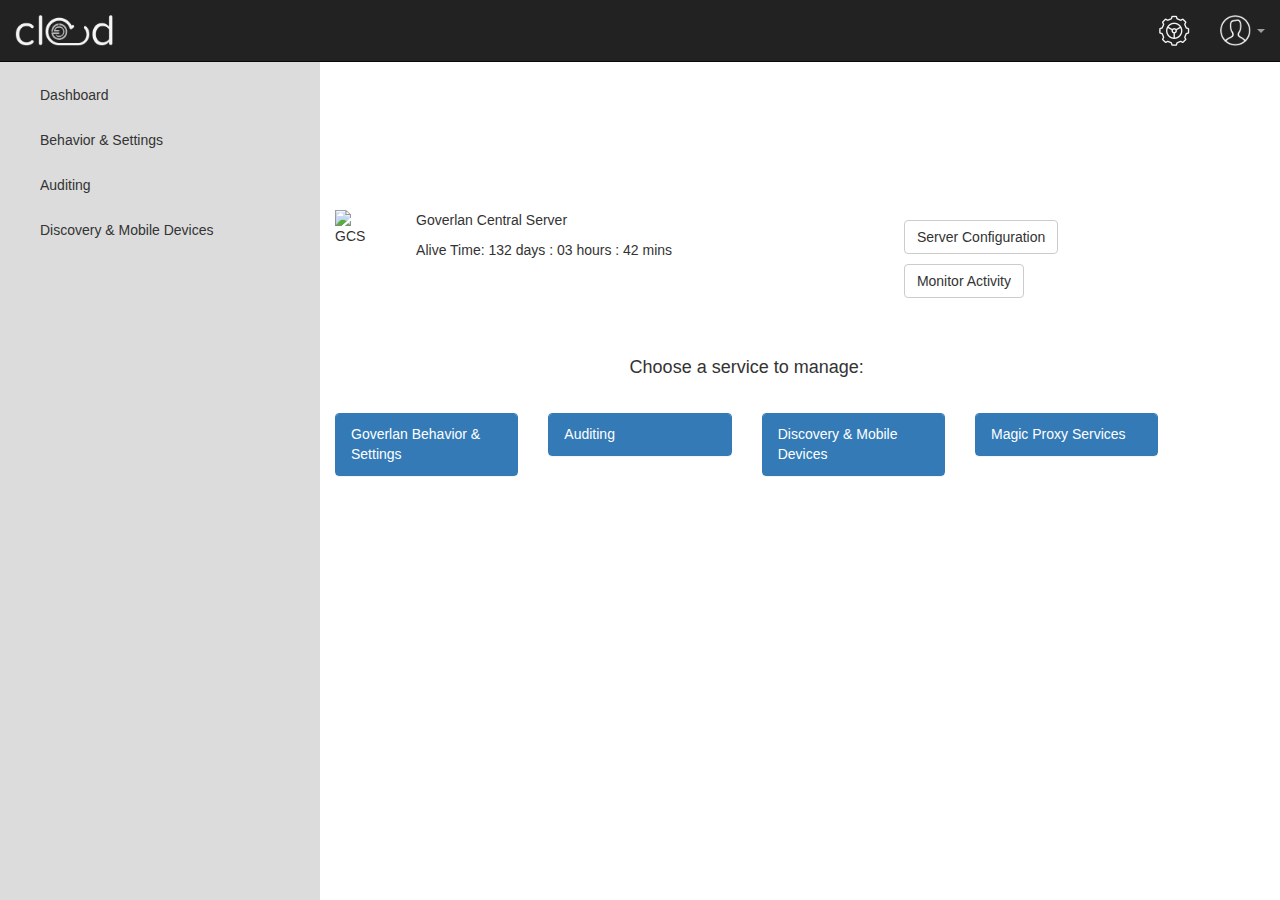
==== index.html @ 88a51dd7 "initial commit" ====
<!DOCTYPE html>
<html lang="en">
    <head>
        <meta charset="utf-8">
        <meta http-equiv="X-UA-Compatible" content="IE=edge">
        <meta name="viewport" content="width=device-width, initial-scale=1">
        <title>Goverlan Cloud | Home</title>

        <!-- BOOTSTRAP CSS -->
        <link rel="stylesheet" type="text/css" href="//maxcdn.bootstrapcdn.com/bootstrap/3.3.4/css/bootstrap.min.css"> 
        <!-- CUSTOM CSS -->
        <link rel="stylesheet" type="text/css" href="css/custom.css">
    </head>
<!-- END HEADER -->
    <body>
        <nav class="navbar navbar-inverse navbar-fixed-top">
          <div class="container-fluid">
            <!-- Brand and toggle get grouped for better mobile display -->
            <div class="navbar-header">
              <button type="button" class="navbar-toggle collapsed" data-toggle="collapse" data-target="#bs-example-navbar-collapse-1" aria-expanded="false">
                <span class="sr-only">Toggle navigation</span>
                <span class="icon-bar"></span>
                <span class="icon-bar"></span>
                <span class="icon-bar"></span>
              </button>
              <a class="navbar-brand" href="#"><img src="img/cloud.png" height="31" alt="cloud" /></a>
            </div>

            <!-- Collect the nav links, forms, and other content for toggling -->
            <div class="collapse navbar-collapse" id="bs-example-navbar-collapse-1">
              <ul class="nav navbar-nav">
                <li class="hidden-lg hidden-md hidden-sm"><a href="index.html">Dashboard <span class="sr-only">(current)</span></a></li>
                <li class="hidden-lg hidden-md hidden-sm"><a href="#">Behavior &amp; Settings</a></li>
                <li class="hidden-lg hidden-md hidden-sm"><a href="#">Auditing</a></li>
                <li class="hidden-lg hidden-md hidden-sm"><a href="#">Discovery &amp; Mobile Devices</a></li>
              </ul>
              <ul class="nav navbar-nav navbar-right">
                <li><a href="#"><img src="img/settings.png" height="31" alt="settings" /></a></li>
                <li class="dropdown">
                    <a href="#" class="dropdown-toggle" data-toggle="dropdown" role="button" aria-haspopup="true" aria-expanded="false"><img src="img/avatar.png" height="31" alt="user" /> <span class="caret"></span></a>
                    <ul class="dropdown-menu">
                        <li><a href="#">Action</a></li>
                        <li><a href="#">Another action</a></li>
                    </ul>
                </li>
              </ul>
            </div><!-- /.navbar-collapse -->
          </div><!-- /.container-fluid -->
        </nav>
        <!-- END MENU NAV -->
        
        <div class="container-fluid margin-top-50"> <!-- WRAPPER -->
            <div class="row margin-top-10">
                <div class="col-sm-3 sidebar hidden-xs">
                    <ul>
                        <li><a href="index.html">Dashboard <span class="sr-only">(current)</span></a></li>
                        <li><a href="#">Behavior &amp; Settings</a></li>
                        <li><a href="#">Auditing</a></li>
                        <li><a href="#">Discovery &amp; Mobile Devices</a></li>
                    </ul>
                </div>
                <div class="col-sm-8 col-sm-offset-3">
                    <div class="row margin-top-150">
                        <div class="col-sm-6">
                            <div class="row">
                                <div class="col-xs-2"><img src="//www.goverlan.com/img/gcs/icon-gcs-75.png" width="60" height="60" alt="GCS" /></div>
                                <div class="col-xs-9 margin-left-10">
                                    <p>Goverlan Central Server</p>
                                    <p>Alive Time: 132 days : 03 hours : 42 mins</p>
                                </div>
                            </div>
                        </div>
                        <div class="col-sm-4 col-sm-offset-2">
                            <a href="gcs-configuration.html" class="btn btn-default margin-top-10">Server Configuration</a>
                            <br />
                            <a href="#" class="btn btn-default margin-top-10">Monitor Activity</a>
                        </div>
                    </div>
                    <div class="row center margin-top-50">
                        <h4>Choose a service to manage:</h4>
                    </div>
                    <div class="row margin-top-25">
                        <div class="col-sm-3">
                            <div class="panel panel-primary">
                              <div class="panel-heading">Goverlan Behavior &amp; Settings</div>
                            </div>
                        </div>
                        <div class="col-sm-3">
                            <div class="panel panel-primary">
                              <div class="panel-heading">Auditing</div>
                            </div>
                        </div>
                        <div class="col-sm-3">
                            <div class="panel panel-primary">
                              <div class="panel-heading">Discovery &amp; Mobile Devices</div>
                            </div>
                        </div>
                        <div class="col-sm-3">
                            <div class="panel panel-primary">
                              <div class="panel-heading">Magic Proxy Services</div>
                            </div>
                        </div>
                    </div>
                </div>
            </div>
        </div>
        
        <!-- jQuery (necessary for Bootstrap's JavaScript plugins) -->
        <script src="https://ajax.googleapis.com/ajax/libs/jquery/1.11.3/jquery.min.js"></script>
        <!-- BOOTSTRAP JS -->
        <script src="https://maxcdn.bootstrapcdn.com/bootstrap/3.3.4/js/bootstrap.min.js"></script>
    </body>
</html>
---- css/custom.css ----
.margin-top-10 {
  margin-top: 10px; }

.margin-bottom-10 {
  margin-bottom: 10px; }

@media (min-width: 768px) {
  .margin-left-10 {
    margin-left: 10px; }

  .margin-right-10 {
    margin-right: 10px; } }
.margin-top-15 {
  margin-top: 15px; }

.margin-bottom-15 {
  margin-bottom: 15px; }

@media (min-width: 768px) {
  .margin-left-15 {
    margin-left: 15px; }

  .margin-right-15 {
    margin-right: 15px; } }
.margin-top-20 {
  margin-top: 20px; }

.margin-bottom-20 {
  margin-bottom: 20px; }

@media (min-width: 768px) {
  .margin-left-20 {
    margin-left: 20px; }

  .margin-right-20 {
    margin-right: 20px; } }
.margin-top-25 {
  margin-top: 25px; }

.margin-bottom-25 {
  margin-bottom: 25px; }

@media (min-width: 768px) {
  .margin-left-25 {
    margin-left: 25px; }

  .margin-right-25 {
    margin-right: 25px; } }
.margin-top-50 {
  margin-top: 50px; }

.margin-bottom-50 {
  margin-bottom: 50px; }

@media (min-width: 768px) {
  .margin-left-50 {
    margin-left: 50px; }

  .margin-right-50 {
    margin-right: 50px; } }
.margin-top-75 {
  margin-top: 75px; }

.margin-bottom-75 {
  margin-bottom: 75px; }

@media (min-width: 768px) {
  .margin-left-75 {
    margin-left: 75px; }

  .margin-right-75 {
    margin-right: 75px; } }
.margin-top-100 {
  margin-top: 100px; }

.margin-bottom-100 {
  margin-bottom: 100px; }

@media (min-width: 768px) {
  .margin-left-100 {
    margin-left: 100px; }

  .margin-right-100 {
    margin-right: 100px; } }
.margin-top-125 {
  margin-top: 125px; }

.margin-bottom-125 {
  margin-bottom: 125px; }

@media (min-width: 768px) {
  .margin-left-125 {
    margin-left: 125px; }

  .margin-right-125 {
    margin-right: 125px; } }
.margin-top-150 {
  margin-top: 150px; }

.margin-bottom-150 {
  margin-bottom: 150px; }

@media (min-width: 768px) {
  .margin-left-150 {
    margin-left: 150px; }

  .margin-right-150 {
    margin-right: 150px; } }
.center {
  margin-left: auto;
  margin-right: auto;
  text-align: center; }

.sidebar {
  background-color: #dcdcdc;
  height: 100%;
  padding: 25px 0 10px 0;
  position: fixed; }
  .sidebar li {
    list-style-type: none;
    margin-bottom: 25px; }
    .sidebar li > a {
      color: #333;
      text-decoration: none; }

@media (max-width: 767px) {
  .sidebar {
    display: none; } }

/*# sourceMappingURL=custom.css.map */
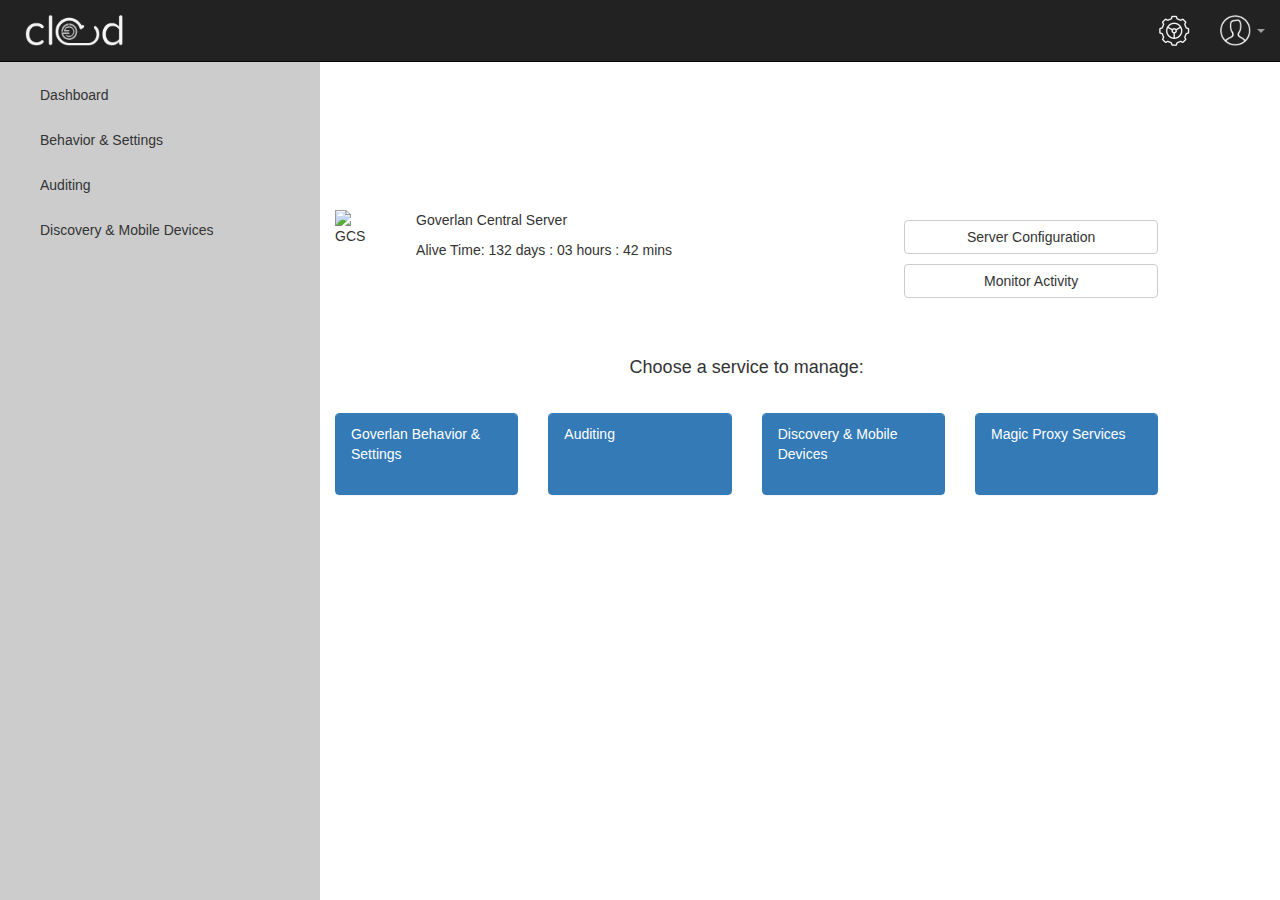
==== commit 6356fe41: "login page and skeleton css" ====
--- a/index.html
+++ b/index.html
@@ -51,7 +51,7 @@
         
         <div class="container-fluid margin-top-50"> <!-- WRAPPER -->
             <div class="row margin-top-10">
-                <div class="col-sm-3 sidebar hidden-xs">
+                <div class="col-sm-3 hidden-xs bootstrap-sidebar">
                     <ul>
                         <li><a href="index.html">Dashboard <span class="sr-only">(current)</span></a></li>
                         <li><a href="#">Behavior &amp; Settings</a></li>
@@ -80,26 +80,34 @@
                         <h4>Choose a service to manage:</h4>
                     </div>
                     <div class="row margin-top-25">
+                        <a href="#">
                         <div class="col-sm-3">
                             <div class="panel panel-primary">
                               <div class="panel-heading">Goverlan Behavior &amp; Settings</div>
                             </div>
                         </div>
+                        </a>
+                        <a href="#">
                         <div class="col-sm-3">
                             <div class="panel panel-primary">
                               <div class="panel-heading">Auditing</div>
                             </div>
                         </div>
+                        </a>
+                        <a href="#">
                         <div class="col-sm-3">
                             <div class="panel panel-primary">
                               <div class="panel-heading">Discovery &amp; Mobile Devices</div>
                             </div>
                         </div>
+                        </a>
+                        <a href="#">
                         <div class="col-sm-3">
                             <div class="panel panel-primary">
                               <div class="panel-heading">Magic Proxy Services</div>
                             </div>
                         </div>
+                        </a>
                     </div>
                 </div>
             </div>
--- a/css/custom.css
+++ b/css/custom.css
@@ -111,20 +111,174 @@
   margin-right: auto;
   text-align: center; }
 
+.right {
+  float: right;
+  text-align: right; }
+
+.left {
+  float: left;
+  text-align: left; }
+
+.bootstrap-sidebar {
+  background-color: #ccc;
+  display: block;
+  height: 100%;
+  padding-left: 0px;
+  padding-right: 10px;
+  position: fixed;
+  left: 0;
+  top: 60px; }
+  .bootstrap-sidebar li:first-of-type {
+    padding-top: 25px; }
+  .bootstrap-sidebar li {
+    list-style-type: none;
+    margin-bottom: 25px; }
+    .bootstrap-sidebar li > a {
+      color: #333;
+      text-decoration: none; }
+
+.btn {
+  width: 100%; }
+
+.panel-heading {
+  height: 80px; }
+  .panel-heading:hover {
+    text-decoration: none; }
+
+.navbar-brand {
+  position: fixed;
+  left: 25px; }
+
+.navigation {
+  background-color: #181818;
+  height: 50px;
+  padding-top: 15px;
+  position: fixed;
+  top: 0;
+  left: 0;
+  right: 0; }
+  .navigation ul {
+    margin-bottom: 0; }
+  .navigation li {
+    display: inline-block;
+    list-style-type: none;
+    padding-left: 10px; }
+    .navigation li a {
+      color: #fff;
+      text-decoration: none; }
+
+@media (max-width: 550px) {
+  .navigation ul {
+    display: none; } }
+.menu {
+  position: fixed;
+  top: 25px;
+  right: 1.5em;
+  width: 30px;
+  height: 24px;
+  cursor: pointer;
+  z-index: 10; }
+  .menu:hover .menu-hamburger:before,
+  .menu:hover .menu-hamburger:after {
+    width: 30px; }
+  .menu.is-active .menu-hamburger {
+    background: none; }
+  .menu.is-active .menu-hamburger:before,
+  .menu.is-active .menu-hamburger:after {
+    top: 0;
+    width: 30px;
+    background: #fff;
+    -webkit-transform: rotate(45deg);
+    -ms-transform: rotate(45deg);
+    transform: rotate(45deg); }
+  .menu.is-active .menu-hamburger:after {
+    -webkit-transform: rotate(-45deg);
+    -ms-transform: rotate(-45deg);
+    transform: rotate(-45deg); }
+  .menu.is-active .menu-hamburger:hover {
+    -webkit-transform: scale(1.2);
+    -ms-transform: scale(1.2);
+    transform: scale(1.2); }
+
+.menu-hamburger {
+  position: relative;
+  width: 30px;
+  height: 4px;
+  margin: 5px 0;
+  background: #fff;
+  border-radius: 4px;
+  transition: all 300ms cubic-bezier(0.68, -0.55, 0.265, 1.55); }
+  .menu-hamburger:before, .menu-hamburger:after {
+    content: '';
+    display: block;
+    width: 30px;
+    height: 4px;
+    background: #fff;
+    position: absolute;
+    border-radius: 4px;
+    transition: all 300ms cubic-bezier(0.68, -0.55, 0.265, 1.55); }
+  .menu-hamburger:before {
+    top: -8px;
+    left: 0;
+    width: 22px; }
+  .menu-hamburger:after {
+    top: 8px;
+    width: 16px;
+    left: 0; }
+
 .sidebar {
-  background-color: #dcdcdc;
-  height: 100%;
-  padding: 25px 0 10px 0;
-  position: fixed; }
+  display: none;
+  background-color: #181818;
+  height: 100%;
+  padding: 0 25px;
+  position: fixed;
+  left: 0;
+  top: 65px; }
+  .sidebar li:first-of-type {
+    border-top: 1px solid #666;
+    padding-top: 25px; }
   .sidebar li {
     list-style-type: none;
     margin-bottom: 25px; }
     .sidebar li > a {
-      color: #333;
+      color: #dcdcdc;
       text-decoration: none; }
 
-@media (max-width: 767px) {
-  .sidebar {
+.triangle {
+  border-style: solid;
+  border-width: 15px 0 15px 15px;
+  border-color: transparent transparent transparent #333;
+  height: 0;
+  width: 0;
+  position: relative;
+  left: 0;
+  top: 50px;
+  -webkit-transform: rotate(360deg);
+  z-index: 99; }
+
+.left-panel {
+  background: #333;
+  height: 100%;
+  padding-top: 500px;
+  position: fixed;
+  top: 0;
+  left: 0;
+  width: 25%; }
+
+.login-panel {
+  background: linear-gradient(-180deg, #ECE9E6 0%, #FFFFFF 100%);
+  height: 100%;
+  padding-top: 475px;
+  position: fixed;
+  left: 25%;
+  top: 0;
+  width: 75%; }
+
+@media (max-width: 979px) {
+  .left-panel img[alt~="goverlan"] {
     display: none; } }
+.form-error {
+  color: red;
+  margin-bottom: 1em; }
 
 /*# sourceMappingURL=custom.css.map */
